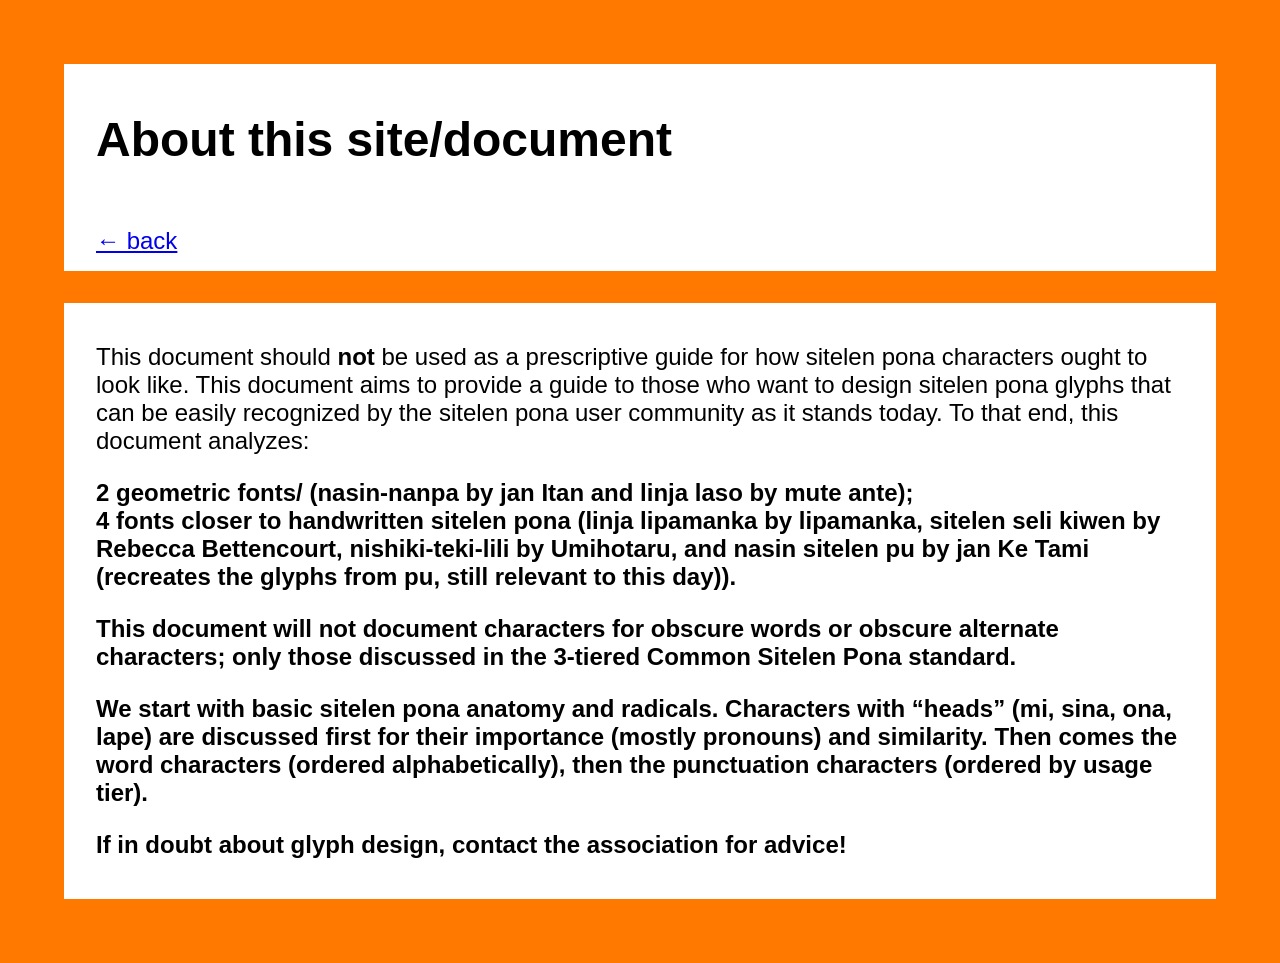
==== about.html @ c650404d "added about page" ====
<!DOCTYPE html>
<html>
    <head>
        <meta charset="UTF-8" name="viewport" content="width=device-width, initial-scale=1">
        <link href="style.css" rel="stylesheet" type="text/css" media="all">
        <title>about this site/document</title><style>
            *{--back: #ff7800;
              --color: #C75300}

            body {background-color: var(--back);
                --border: min(64px, 7.8vw);
                margin: var(--border);
                font-family: "TASA Orbiter", sans-serif;
                font-size: 1.5rem;
                width: fit-content}

            header, main section{
                background-color: white;
                padding: 1rem 2rem;
                margin: 2rem 0;}

            ul a{text-decoration: none; color: var(--color)}
            a:hover{text-decoration: underline 2px; color: black}
            a:active{background-color: black; text-decoration: none; color: white}

            ::selection{background-color: var(--color); color: white}

        </style></head>
    <body><header><h1>About this site/document</h1><br><a href="summary">← back</a></header>
    <main>
        <section>
            <p>This document should <b>not</b> be used as a prescriptive guide for how sitelen pona characters ought to look like. This document aims to provide a guide to those who want to design sitelen pona glyphs that can be easily recognized by  the sitelen pona user community as it stands today. To that  end, this document analyzes:</p>

            <p><b>2 geometric fonts/<b> (nasin-nanpa by jan Itan and linja laso by mute ante);<br>
            <b>4 fonts closer to handwritten sitelen pona</b> (linja lipamanka by lipamanka, sitelen seli kiwen by Rebecca Bettencourt, nishiki-teki-lili by Umihotaru, and nasin sitelen pu by jan Ke Tami (recreates the glyphs from pu, still relevant to this day)).</p>

            <p>This document will not document characters for obscure words or obscure alternate characters; only those discussed in the 3-tiered Common Sitelen Pona standard.</p>

            <p>We start with basic sitelen pona anatomy and radicals. Characters with “heads” (mi, sina, ona, lape) are discussed first for their importance (mostly pronouns) and similarity. Then comes the word characters (ordered alphabetically), then the punctuation characters (ordered by usage tier).</p>

            <p>If in doubt about glyph design, contact the association for advice!</p>
        </section>
    </main></body>
</html>
---- style.css ----
@font-face {
    font-family: 'TASA Orbiter';
    src: url("assets/"TASAOrbiter-VariableFont_wght.woff2);
}
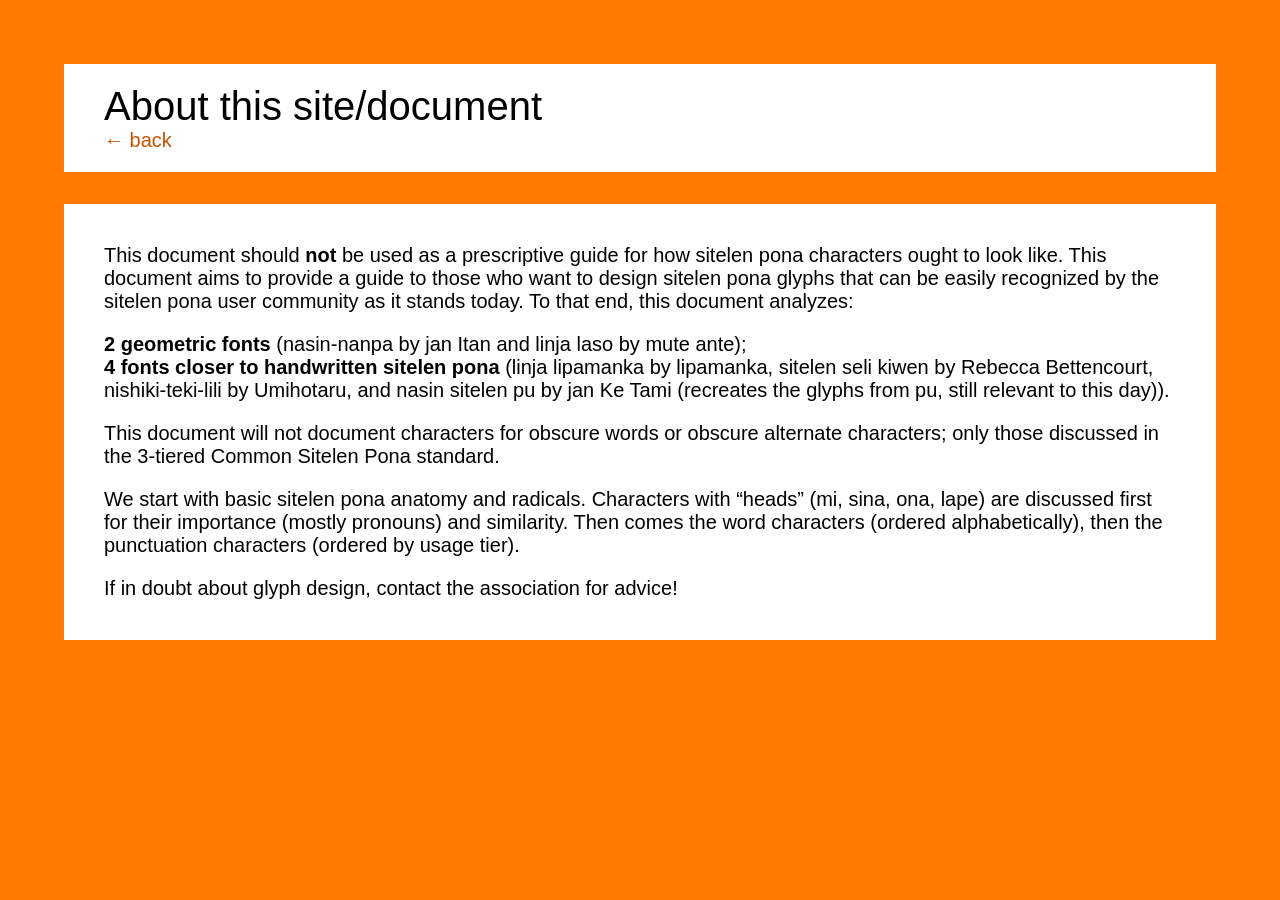
==== commit 8de1d5ac: "changed layout" ====
--- a/about.html
+++ b/about.html
@@ -11,27 +11,32 @@
                 --border: min(64px, 7.8vw);
                 margin: var(--border);
                 font-family: "TASA Orbiter", sans-serif;
-                font-size: 1.5rem;
+                font-size: 1.25rem;
                 width: fit-content}
 
             header, main section{
                 background-color: white;
-                padding: 1rem 2rem;
+                padding: 1em 2em;
                 margin: 2rem 0;}
 
-            ul a{text-decoration: none; color: var(--color)}
+            a{text-decoration: none; color: var(--color)}
             a:hover{text-decoration: underline 2px; color: black}
             a:active{background-color: black; text-decoration: none; color: white}
 
             ::selection{background-color: var(--color); color: white}
 
+            h1{font-weight: normal;margin: 0;}
+
+            p{margin: 1em 0;}
+
+
         </style></head>
-    <body><header><h1>About this site/document</h1><br><a href="summary">← back</a></header>
+    <body><header><h1>About this site/document</h1><a href="summary">← back</a></header>
     <main>
         <section>
             <p>This document should <b>not</b> be used as a prescriptive guide for how sitelen pona characters ought to look like. This document aims to provide a guide to those who want to design sitelen pona glyphs that can be easily recognized by  the sitelen pona user community as it stands today. To that  end, this document analyzes:</p>
 
-            <p><b>2 geometric fonts/<b> (nasin-nanpa by jan Itan and linja laso by mute ante);<br>
+            <p><b>2 geometric fonts</b> (nasin-nanpa by jan Itan and linja laso by mute ante);<br>
             <b>4 fonts closer to handwritten sitelen pona</b> (linja lipamanka by lipamanka, sitelen seli kiwen by Rebecca Bettencourt, nishiki-teki-lili by Umihotaru, and nasin sitelen pu by jan Ke Tami (recreates the glyphs from pu, still relevant to this day)).</p>
 
             <p>This document will not document characters for obscure words or obscure alternate characters; only those discussed in the 3-tiered Common Sitelen Pona standard.</p>
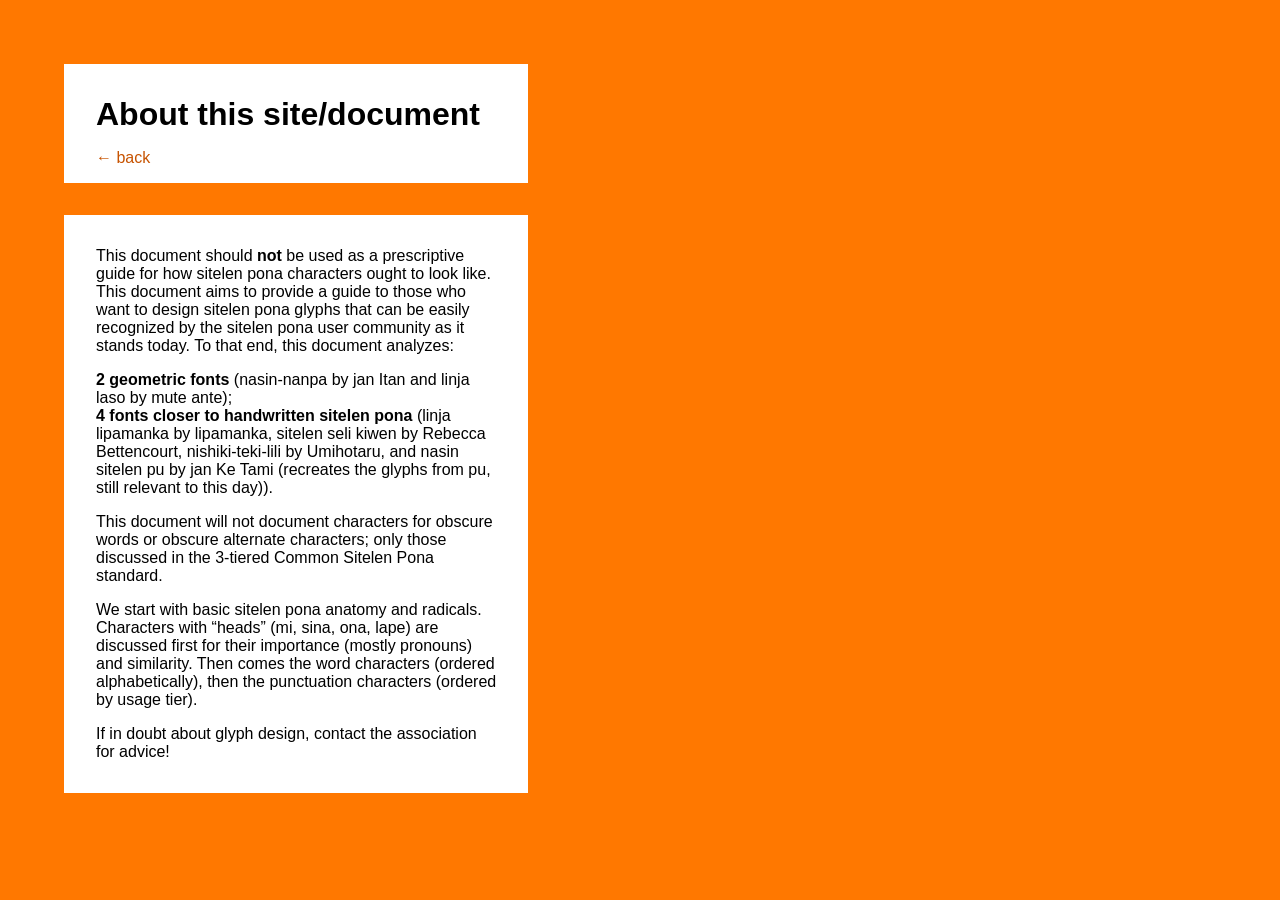
==== commit 5122591d: "changed about layout" ====
--- a/about.html
+++ b/about.html
@@ -11,12 +11,11 @@
                 --border: min(64px, 7.8vw);
                 margin: var(--border);
                 font-family: "TASA Orbiter", sans-serif;
-                font-size: 1.25rem;
                 width: fit-content}
 
             header, main section{
                 background-color: white;
-                padding: 1em 2em;
+                padding: min(1em, 4vw) min(2em, 8vw);
                 margin: 2rem 0;}
 
             a{text-decoration: none; color: var(--color)}
@@ -25,9 +24,9 @@
 
             ::selection{background-color: var(--color); color: white}
 
-            h1{font-weight: normal;margin: 0;}
+            h1{font-weight: 600; margin: 1rem 0;}
 
-            p{margin: 1em 0;}
+            p{margin: 1em 0; max-width: 45ch}
 
 
         </style></head>
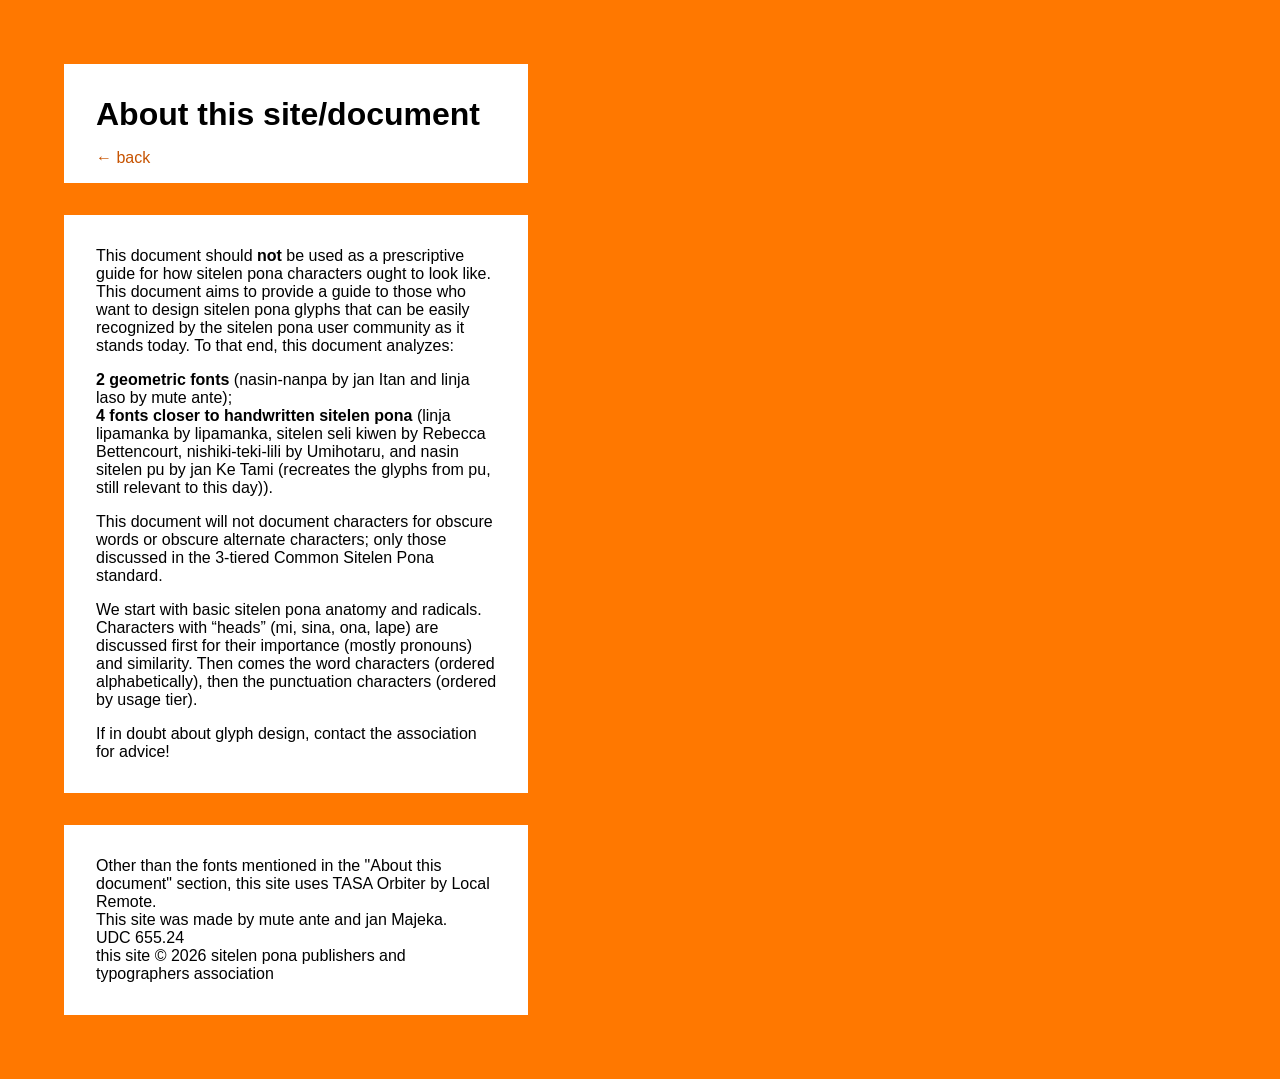
==== commit 868fadbe: "added other section to about page" ====
--- a/about.html
+++ b/about.html
@@ -19,7 +19,7 @@
                 margin: 2rem 0;}
 
             a{text-decoration: none; color: var(--color)}
-            a:hover{text-decoration: underline 2px; color: black}
+            a:hover{text-decoration: underline; color: black}
             a:active{background-color: black; text-decoration: none; color: white}
 
             ::selection{background-color: var(--color); color: white}
@@ -44,5 +44,9 @@
 
             <p>If in doubt about glyph design, contact the association for advice!</p>
         </section>
+
+        <section>
+            <p>Other than the fonts mentioned in the "About this document" section, this site uses TASA Orbiter by Local Remote.<br> This site was made by mute ante and jan Majeka. <br>UDC 655.24<br>this site © 2026 sitelen pona publishers and typographers association</p>
+        </section>
     </main></body>
 </html>
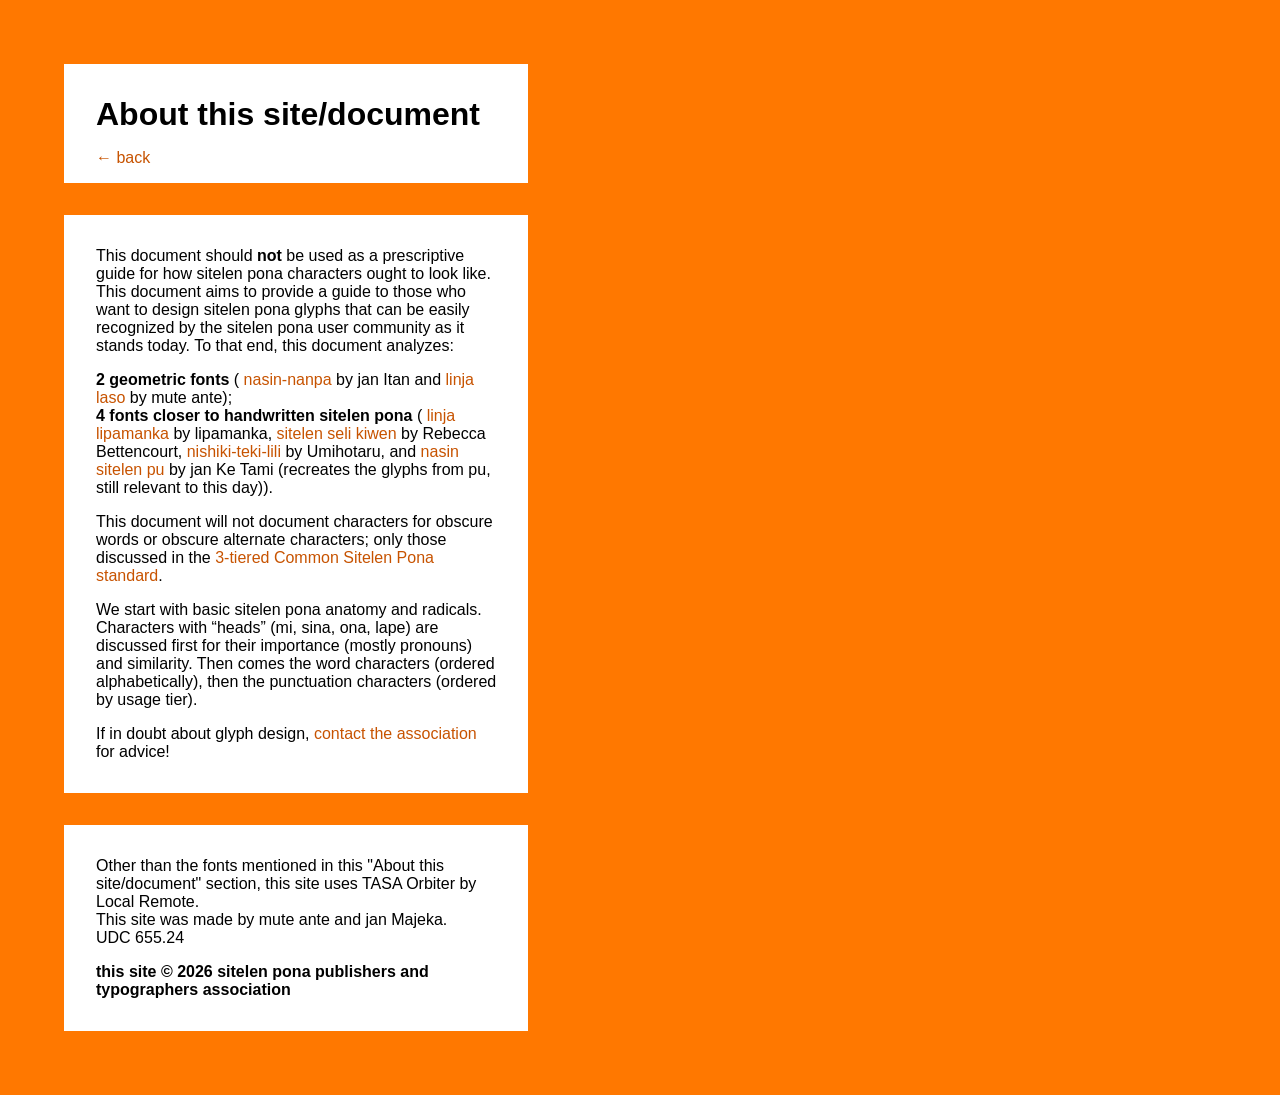
==== commit 8fdf24bf: "added hyperlinks" ====
--- a/about.html
+++ b/about.html
@@ -35,18 +35,24 @@
         <section>
             <p>This document should <b>not</b> be used as a prescriptive guide for how sitelen pona characters ought to look like. This document aims to provide a guide to those who want to design sitelen pona glyphs that can be easily recognized by  the sitelen pona user community as it stands today. To that  end, this document analyzes:</p>
 
-            <p><b>2 geometric fonts</b> (nasin-nanpa by jan Itan and linja laso by mute ante);<br>
-            <b>4 fonts closer to handwritten sitelen pona</b> (linja lipamanka by lipamanka, sitelen seli kiwen by Rebecca Bettencourt, nishiki-teki-lili by Umihotaru, and nasin sitelen pu by jan Ke Tami (recreates the glyphs from pu, still relevant to this day)).</p>
+            <p><b>2 geometric fonts</b> (
+            <a href="https://github.com/etbcor/nasin-nanpa/releases/latest">nasin-nanpa</a> by jan Itan and
+            <a href="https://github.com/muteante/linja-laso/releases/latest">linja laso</a> by mute ante);<br>
+            <b>4 fonts closer to handwritten sitelen pona</b> (
+            <a href="https://lipamanka.gay/linjamanka">linja lipamanka</a> by lipamanka,
+            <a href="https://www.kreativekorp.com/software/fonts/sitelenselikiwen/">sitelen seli kiwen</a> by Rebecca Bettencourt,
+            <a href="https://github.com/RetSamys/nishiki-teki-lili">nishiki-teki-lili</a> by Umihotaru, and
+            <a href="https://github.com/RetSamys/nasin-sitelen-pu">nasin sitelen pu</a> by jan Ke Tami (recreates the glyphs from pu, still relevant to this day)).</p>
 
-            <p>This document will not document characters for obscure words or obscure alternate characters; only those discussed in the 3-tiered Common Sitelen Pona standard.</p>
+            <p>This document will not document characters for obscure words or obscure alternate characters; only those discussed in the <a href="https://sitelenpona.net/common">3-tiered Common Sitelen Pona standard</a>.</p>
 
             <p>We start with basic sitelen pona anatomy and radicals. Characters with “heads” (mi, sina, ona, lape) are discussed first for their importance (mostly pronouns) and similarity. Then comes the word characters (ordered alphabetically), then the punctuation characters (ordered by usage tier).</p>
 
-            <p>If in doubt about glyph design, contact the association for advice!</p>
+            <p>If in doubt about glyph design, <a href="https://sitelenpona.net/contact">contact the association</a> for advice!</p>
         </section>
 
         <section>
-            <p>Other than the fonts mentioned in the "About this document" section, this site uses TASA Orbiter by Local Remote.<br> This site was made by mute ante and jan Majeka. <br>UDC 655.24<br>this site © 2026 sitelen pona publishers and typographers association</p>
+            <p>Other than the fonts mentioned in this "About this site/document" section, this site uses TASA Orbiter by Local Remote.<br> This site was made by mute ante and jan Majeka. <br>UDC 655.24</p><p><b>this site © 2026 sitelen pona publishers and typographers association</b></p>
         </section>
     </main></body>
 </html>
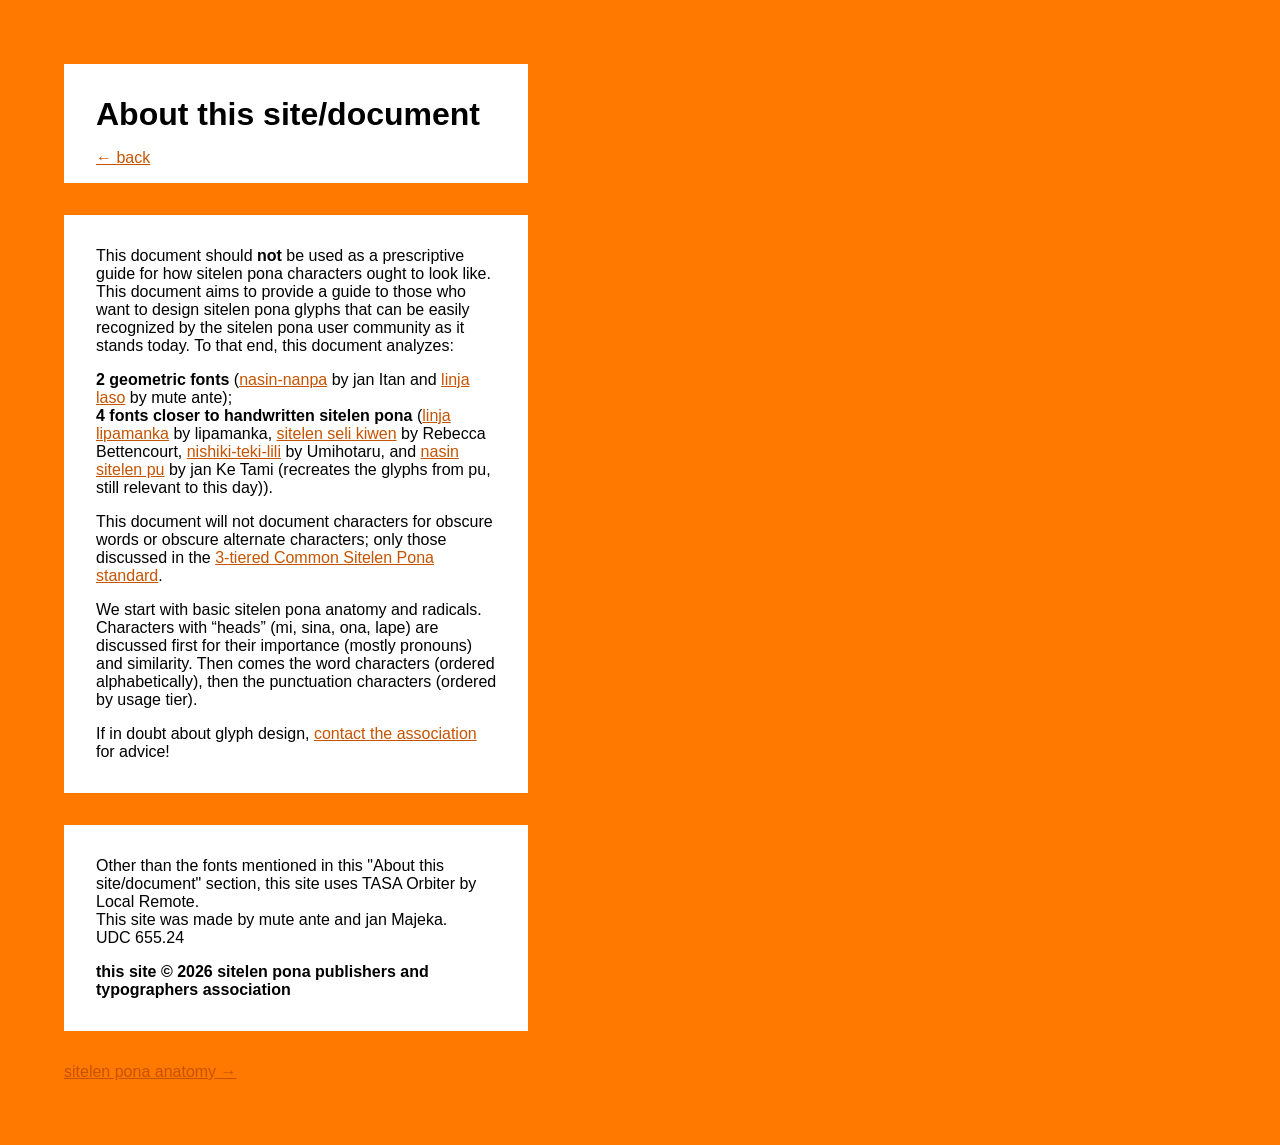
==== commit 2427d9a4: "added anatomy page" ====
--- a/about.html
+++ b/about.html
@@ -4,42 +4,18 @@
         <meta charset="UTF-8" name="viewport" content="width=device-width, initial-scale=1">
         <link href="style.css" rel="stylesheet" type="text/css" media="all">
         <title>about this site/document</title><style>
-            *{--back: #ff7800;
-              --color: #C75300}
-
-            body {background-color: var(--back);
-                --border: min(64px, 7.8vw);
-                margin: var(--border);
-                font-family: "TASA Orbiter", sans-serif;
-                width: fit-content}
-
-            header, main section{
-                background-color: white;
-                padding: min(1em, 4vw) min(2em, 8vw);
-                margin: 2rem 0;}
-
-            a{text-decoration: none; color: var(--color)}
-            a:hover{text-decoration: underline; color: black}
-            a:active{background-color: black; text-decoration: none; color: white}
-
-            ::selection{background-color: var(--color); color: white}
-
-            h1{font-weight: 600; margin: 1rem 0;}
-
-            p{margin: 1em 0; max-width: 45ch}
-
-
+            *{--back: #ff7800}
         </style></head>
     <body><header><h1>About this site/document</h1><a href="summary">← back</a></header>
     <main>
         <section>
             <p>This document should <b>not</b> be used as a prescriptive guide for how sitelen pona characters ought to look like. This document aims to provide a guide to those who want to design sitelen pona glyphs that can be easily recognized by  the sitelen pona user community as it stands today. To that  end, this document analyzes:</p>
 
-            <p><b>2 geometric fonts</b> (
-            <a href="https://github.com/etbcor/nasin-nanpa/releases/latest">nasin-nanpa</a> by jan Itan and
+            <p><b>2 geometric fonts</b>
+            (<a href="https://github.com/etbcor/nasin-nanpa/releases/latest">nasin-nanpa</a> by jan Itan and
             <a href="https://github.com/muteante/linja-laso/releases/latest">linja laso</a> by mute ante);<br>
-            <b>4 fonts closer to handwritten sitelen pona</b> (
-            <a href="https://lipamanka.gay/linjamanka">linja lipamanka</a> by lipamanka,
+            <b>4 fonts closer to handwritten sitelen pona</b>
+            (<a href="https://lipamanka.gay/linjamanka">linja lipamanka</a> by lipamanka,
             <a href="https://www.kreativekorp.com/software/fonts/sitelenselikiwen/">sitelen seli kiwen</a> by Rebecca Bettencourt,
             <a href="https://github.com/RetSamys/nishiki-teki-lili">nishiki-teki-lili</a> by Umihotaru, and
             <a href="https://github.com/RetSamys/nasin-sitelen-pu">nasin sitelen pu</a> by jan Ke Tami (recreates the glyphs from pu, still relevant to this day)).</p>
@@ -54,5 +30,7 @@
         <section>
             <p>Other than the fonts mentioned in this "About this site/document" section, this site uses TASA Orbiter by Local Remote.<br> This site was made by mute ante and jan Majeka. <br>UDC 655.24</p><p><b>this site © 2026 sitelen pona publishers and typographers association</b></p>
         </section>
+
+        </section><nav><a href="anatomy">sitelen pona anatomy →</a></nav></section>
     </main></body>
 </html>
--- a/style.css
+++ b/style.css
@@ -2,3 +2,26 @@
     font-family: 'TASA Orbiter';
     src: url("assets/"TASAOrbiter-VariableFont_wght.woff2);
 }
+
+*{--color: #C75300}
+
+body{background-color: var(--back);
+    --border: min(64px, 7.8vw);
+    margin: var(--border);
+    font-family: "TASA Orbiter", sans-serif;
+    width: fit-content}
+
+header, main section{
+    background-color: white;
+    padding: min(1em, 4vw) min(2em, 8vw);
+    margin: 2rem 0;}
+
+a{color: var(--color)}
+a:hover{text-decoration: underline; color: black}
+a:active{background-color: black; text-decoration: none; color: white}
+
+::selection{background-color: var(--color); color: white}
+
+h1{font-weight: 600; margin: 1rem 0;}
+
+p{margin: 1em 0; max-width: 45ch}
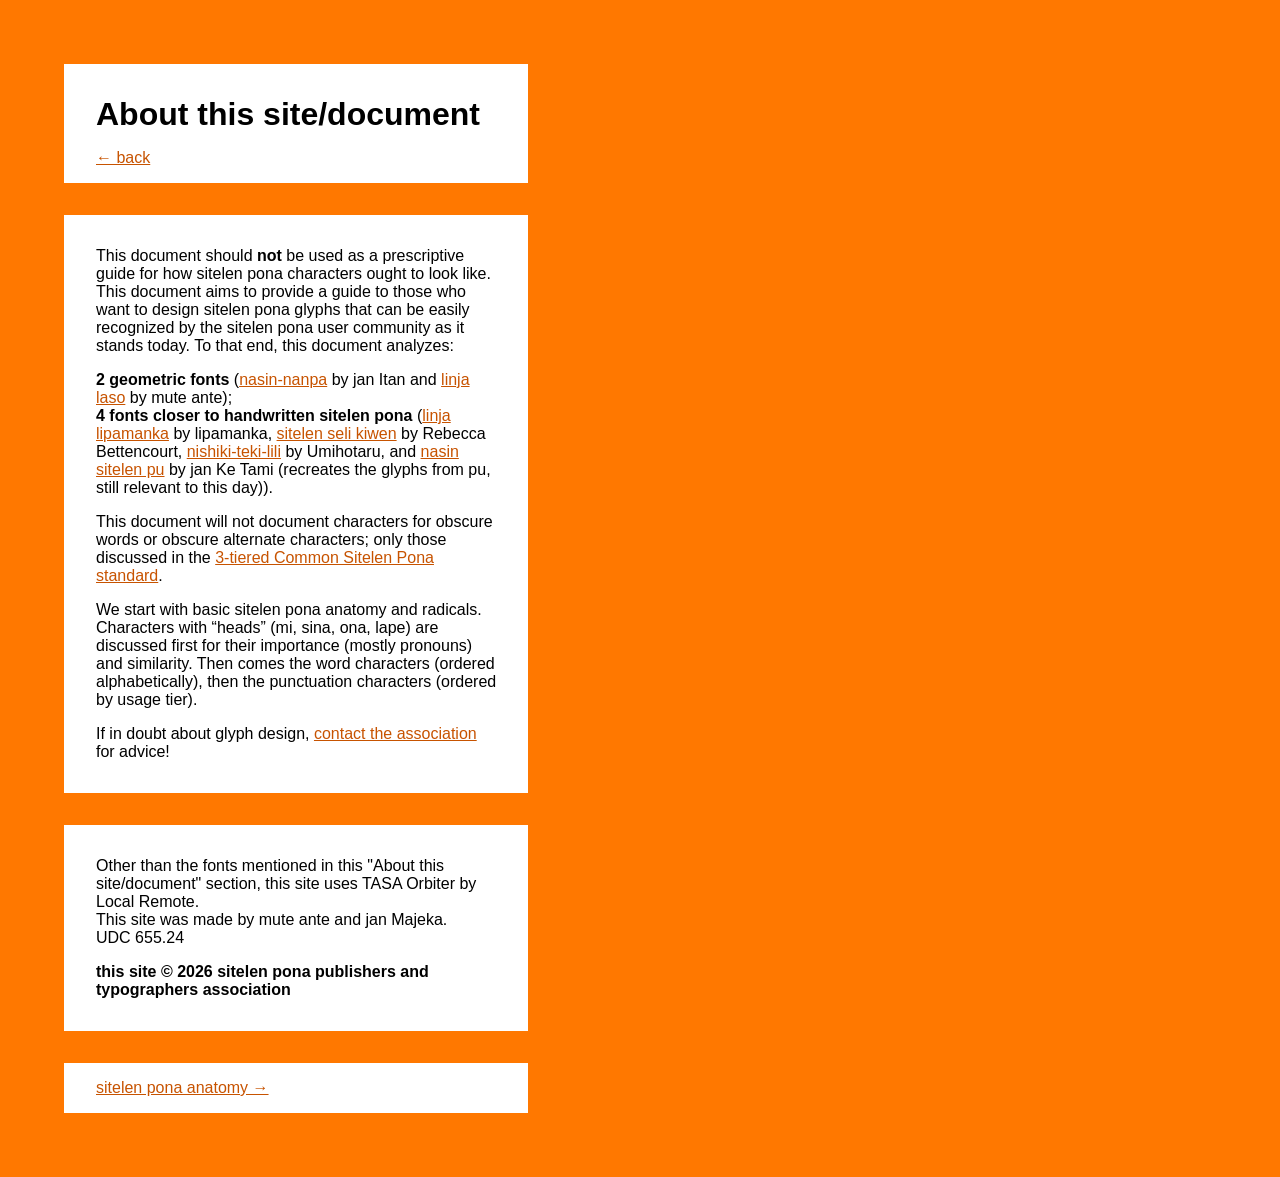
==== commit 3c5de0bb: "added footers" ====
--- a/about.html
+++ b/about.html
@@ -31,6 +31,6 @@
             <p>Other than the fonts mentioned in this "About this site/document" section, this site uses TASA Orbiter by Local Remote.<br> This site was made by mute ante and jan Majeka. <br>UDC 655.24</p><p><b>this site © 2026 sitelen pona publishers and typographers association</b></p>
         </section>
 
-        </section><nav><a href="anatomy">sitelen pona anatomy →</a></nav></section>
+        <footer><nav><a href="anatomy">sitelen pona anatomy →</a></nav></footer>
     </main></body>
 </html>
--- a/style.css
+++ b/style.css
@@ -11,7 +11,7 @@
     font-family: "TASA Orbiter", sans-serif;
     width: fit-content}
 
-header, main section{
+header, footer, main section{
     background-color: white;
     padding: min(1em, 4vw) min(2em, 8vw);
     margin: 2rem 0;}
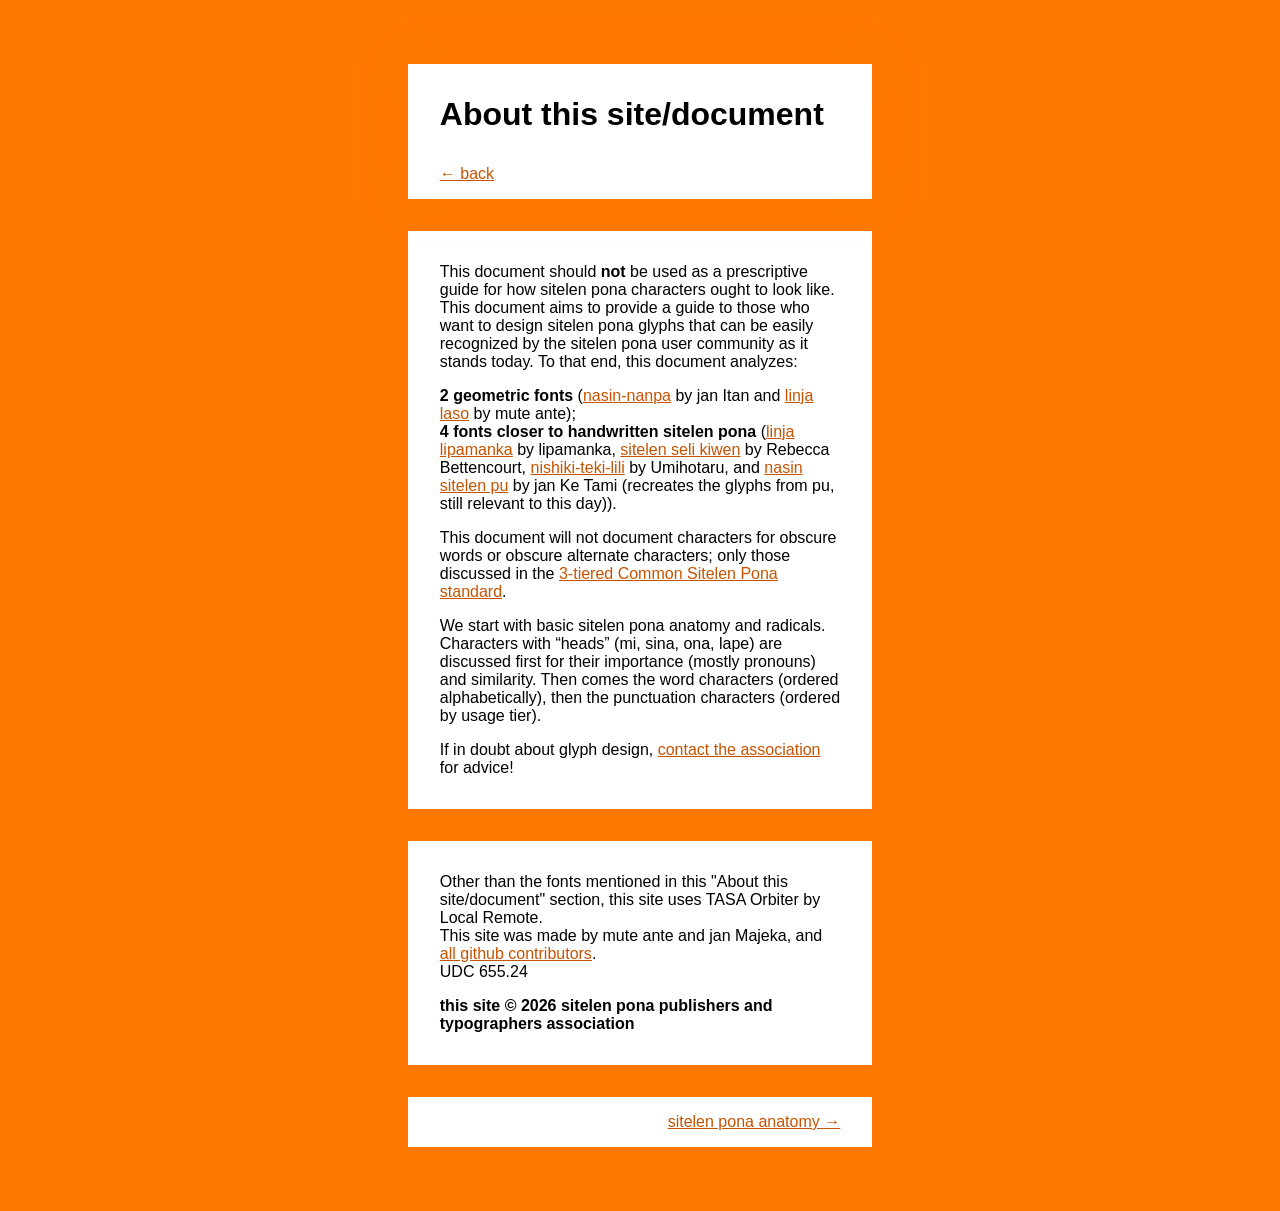
==== commit b42a82b1: "changed analyses and about" ====
--- a/about.html
+++ b/about.html
@@ -28,7 +28,7 @@
         </section>
 
         <section>
-            <p>Other than the fonts mentioned in this "About this site/document" section, this site uses TASA Orbiter by Local Remote.<br> This site was made by mute ante and jan Majeka. <br>UDC 655.24</p><p><b>this site © 2026 sitelen pona publishers and typographers association</b></p>
+            <p>Other than the fonts mentioned in this "About this site/document" section, this site uses TASA Orbiter by Local Remote.<br> This site was made by mute ante and jan Majeka, and <a href="https://github.com/muteante/spglyphs/graphs/contributors">all github contributors</a>. <br>UDC 655.24</p><p><b>this site © 2026 sitelen pona publishers and typographers association</b></p>
         </section>
 
         <footer><nav><a href="anatomy">sitelen pona anatomy →</a></nav></footer>
--- a/style.css
+++ b/style.css
@@ -6,15 +6,20 @@
 *{--color: #C75300}
 
 body{background-color: var(--back);
-    --border: min(64px, 7.8vw);
-    margin: var(--border);
+    --border: min(64px, 6vw);
+    margin: var(--border) auto;
     font-family: "TASA Orbiter", sans-serif;
     width: fit-content}
 
 header, footer, main section{
     background-color: white;
-    padding: min(1em, 4vw) min(2em, 8vw);
-    margin: 2rem 0;}
+    padding: min(1em, 3vw) min(2em, 6vw);
+    margin: 2rem var(--border);}
+
+header {
+    position: sticky;
+    top: 0;
+    box-shadow: var(--back) 0 0 2rem;}
 
 a{color: var(--color)}
 a:hover{text-decoration: underline; color: black}
@@ -22,6 +27,11 @@
 
 ::selection{background-color: var(--color); color: white}
 
-h1{font-weight: 600; margin: 1rem 0;}
+h1, h2{margin: 1rem 0 2rem;}
 
 p{margin: 1em 0; max-width: 45ch}
+
+footer a{display: block; width: fit-content}
+footer a:last-child{text-align: right; margin-left: auto}
+
+img{max-width: 100%}
